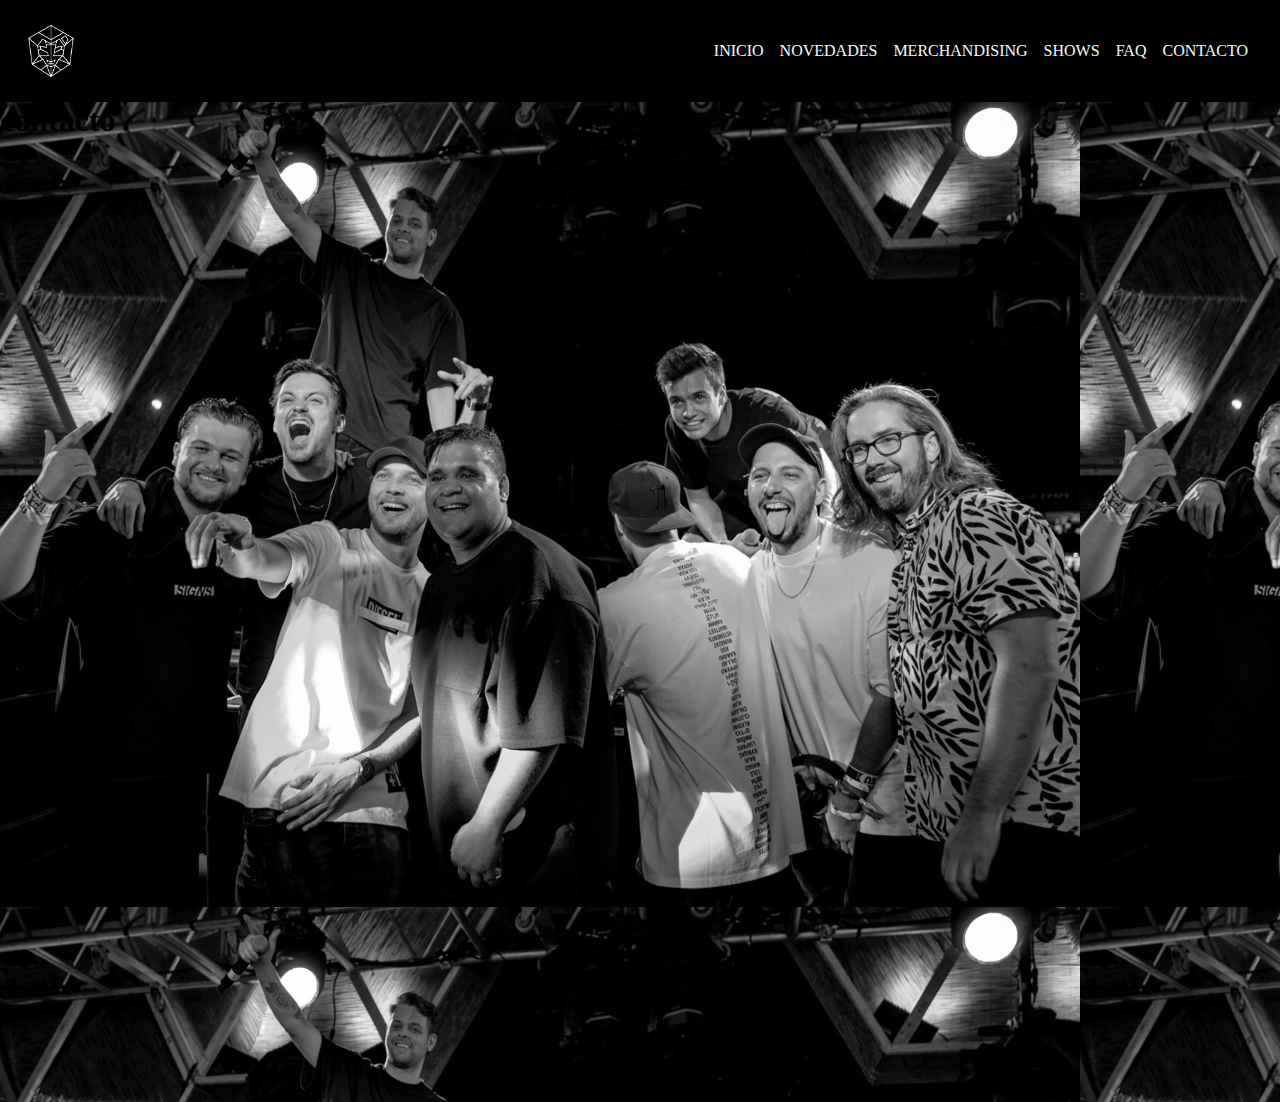
==== pages/contacto.html @ 9a101047 "Inicial version de mi proyecto coderhouse" ====
<link rel="stylesheet" href="../css/estilos.css">
<body>
<header class="header">
    <img src="../imagenes/stmp records logo.png" alt="logotipo stmp records" width="70" height="70">
    <nav class="nav">
        <ul class="nav_lista">
            <li><a class="nav-link" href="../index.html">Inicio</a></li>
            <li><a class="nav-link" href="../pages/novedades.html">novedades</a></li>
            <li><a class="nav-link" href="../pages/merchandising.html">merchandising</a></li>
            <li><a class="nav-link" href="../pages/shows.html">shows</a></li>
            <li><a class="nav-link" href="../pages/faq.html">FAQ</a></li>
            <li><a class="nav-link" href="../pages/contacto.html">contacto</a></li>
        </ul>
    </nav> 
</header>
<section class="seccion-contacto">
    <h1>contacto</h1>
</section>
</body>
---- css/estilos.css ----
*{
    padding: 0;
    margin: 0;
    box-sizing: border-box;
}
.header{
    display: flex;
    padding: 1rem;
    background-color: black;
    flex-direction: row;
    justify-content: space-between;
    align-items: center;
}
.nav{
padding: 1rem;
}
.nav_lista{
    display: flex;
    list-style: none;
    gap: 1rem;
}
.nav-link{
    color: azure;
    text-decoration: none;
    text-transform: uppercase;
}
.seccion-titulo{
    background-image: url(../imagenes/inicio.jpg);
    width: 100%;
    height: 1000px;
    display: flex;
    flex-direction: column;
    align-items: center;

}
.footer{
    display: flex;
    padding: 1rem;
    background-color: black;
}
.h1{
    padding-top: 5cm;
    text-transform: uppercase;
    color: black;
    font-size: 80px;
}
.h1-novedades{
    padding-top: 5cm;
    text-transform: uppercase;
    color: whitesmoke;
    font-size: 80px;
}
.subtitle{
    font-size: 30px;
    padding-top: 3cm;
    padding-bottom: 3cm;

}

.seccion-contacto{
    background-image: url(../imagenes/staff.jpg);
    width: 100%;
    height: 1000px;
}
.seccion-faq{
    background-image: url(../imagenes/inicio-3.jpg);
    width: 100%;
    height: 1000px;
}
.seccion-merchandising{
    background-image: url(../imagenes/inicio-2.jpg);
    width: 100%;
    height: 1000px;
    background-repeat: repeat-y;
    text-align: center;
}
.seccion-novedades{
    background-image: url(../imagenes/loosing-my-mind.jfif);
    width: 1550px;
    height: 1000px;
    text-align: center;
}
.seccion-shows{
    background-image: url(../imagenes/show1.jpg);
    width: 100%;
    height: 1000px;
}
.grids{
    border: 2px solid black;
    padding: 1rem;
    min-height: 200px;
    display: grid;
    grid-template-columns: repeat(4, 200px);
    column-gap: 50px;
    margin-left: 200px;
    margin-right: 200px;
    
}
.grid-hijo-1{
    background-color: gray;
    padding: 15px;
   position: relative;

}
.grid-hijo-2{
    background-color: gray;
    padding: 15px;
    position: relative;
}
.grid-hijo-3{
    background-color: gray;
    padding: 15px;
   position: relative;
}
.grid-hijo-4{
background-color: gray;
padding: 15px;
position: relative;
}
.grid-imagen{
    width: 100%;
    height: 100%;
    object-fit: cover;
}
.texto-grid{
    position: absolute;
    bottom: 0;
    left: 0;
    color: aliceblue;
    background-color: rgba(0, 0, 0, 0.5);
    padding: 0.5rem 4.55rem;
}
.boton{
    columns: white;
    background-color: black;
    margin-top: 3rem;
    text-transform: uppercase;
    margin-left: 12cm;
}
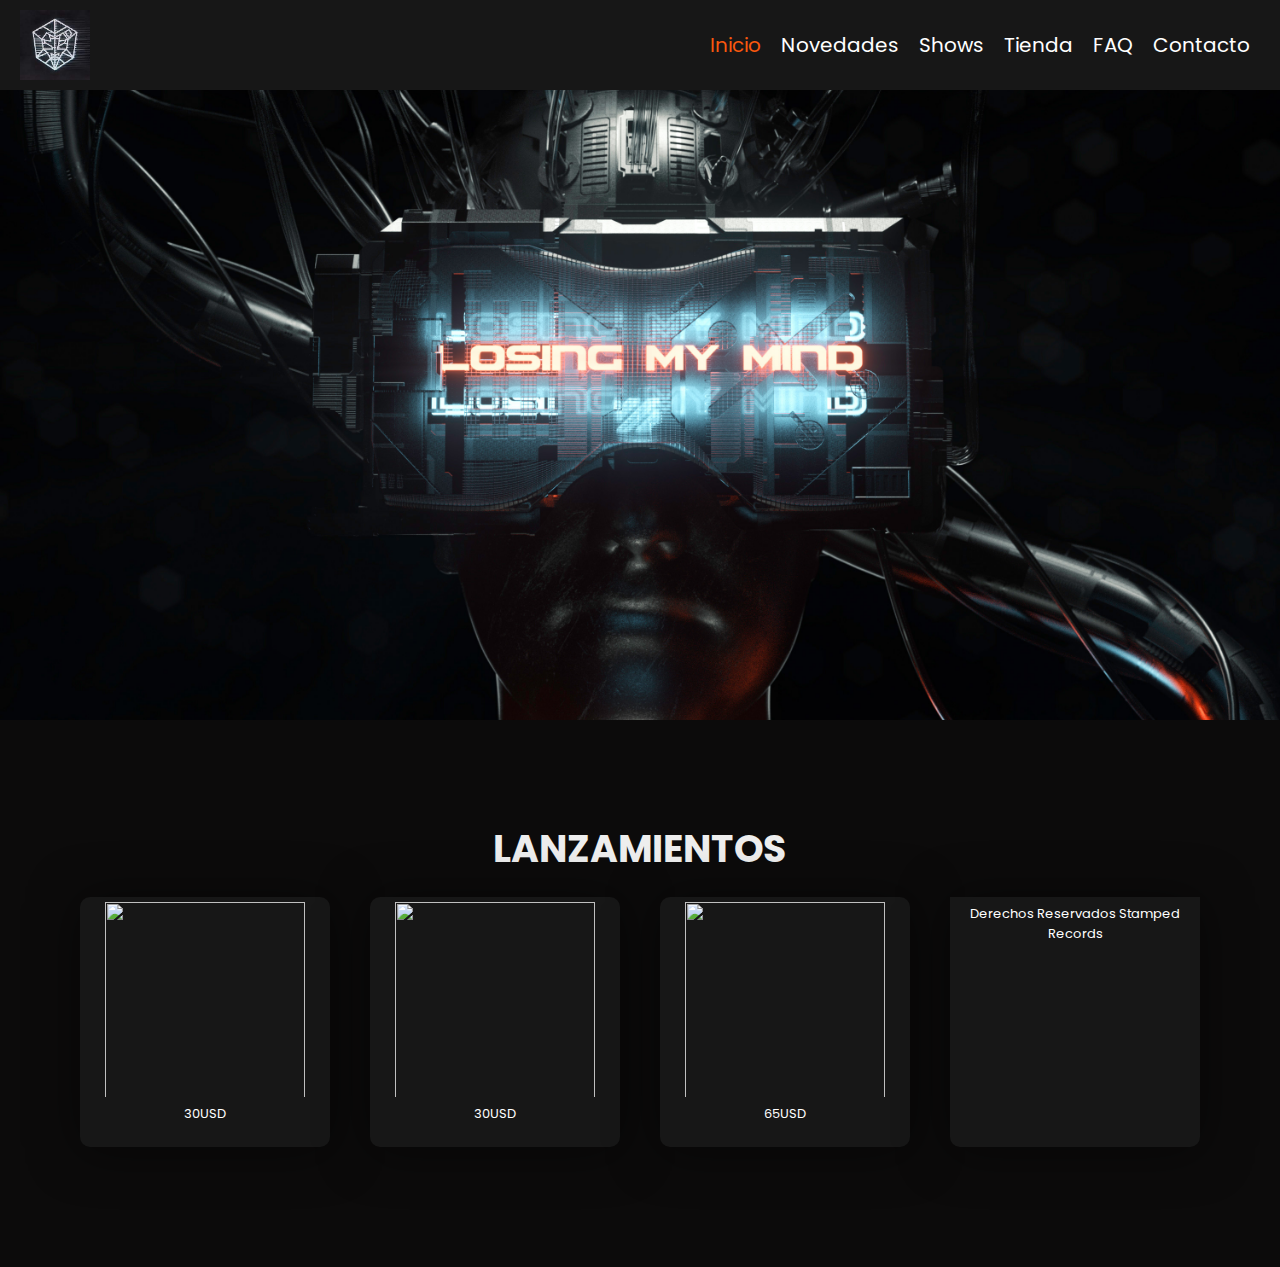
==== commit d09c73ee: "actualizacion del proyecto" ====
--- a/pages/contacto.html
+++ b/pages/contacto.html
@@ -1,19 +1,62 @@
-<link rel="stylesheet" href="../css/estilos.css">
+<link rel="stylesheet" href="../style.css">
+</head>
 <body>
-<header class="header">
-    <img src="../imagenes/stmp records logo.png" alt="logotipo stmp records" width="70" height="70">
-    <nav class="nav">
-        <ul class="nav_lista">
-            <li><a class="nav-link" href="../index.html">Inicio</a></li>
-            <li><a class="nav-link" href="../pages/novedades.html">novedades</a></li>
-            <li><a class="nav-link" href="../pages/merchandising.html">merchandising</a></li>
-            <li><a class="nav-link" href="../pages/shows.html">shows</a></li>
-            <li><a class="nav-link" href="../pages/faq.html">FAQ</a></li>
-            <li><a class="nav-link" href="../pages/contacto.html">contacto</a></li>
-        </ul>
-    </nav> 
-</header>
-<section class="seccion-contacto">
-    <h1>contacto</h1>
-</section>
-</body>+  
+    <header>
+        <a href="#" class="logo"><img src="../imagenes/logotipo.jfif" alt="logotipo stmp records" width="70" height="70"></a>
+
+        <nav class="navbar">
+            <ul>
+                <li><a href="../index.html" class="active">Inicio</a></li>
+                <li><a href="../pages/novedades.html" >novedades</a></li>
+                <li><a href="../pages/shows.html" >shows</a></li>
+                <li><a href="../pages/merchandising.html" >tienda</a></li>
+                <li><a href="../pages/faq.html" >FAQ</a></li>
+                <li><a href="../pages/contacto.html">Contacto</a></li>
+            </ul>
+            
+        </nav>
+        <div class="fas fa-bars"></div>
+    </header>
+
+    <section class="home-novedades" id="home">
+        <div class="content">
+            <h1>contacto</h1>
+        </div>
+    </section>
+
+
+    <section class="product" id="product">
+        <h1 class="titulo-prods">Lanzamientos</h1>
+
+
+        <div class="box-container">
+            
+            <div class="box">
+                
+                
+                <img class="producto" src="imagenes/merch11.webp"  width="200" height="200">
+                <p>30USD</p>
+            </div>
+
+            <div class="box">
+                <img class="producto" src="imagenes/merch1.jpg"  width="200" height="200">
+                <p>30USD </p>
+            </div>
+
+            <div class="box">
+                <img class="producto" src="imagenes/merch5.jpg"  width="200" height="200">
+                <p>65USD</p>
+            </div>
+
+            <div class="box">
+                
+                
+
+    <footer class="about" id="about">
+                <p class="derechos">Derechos reservados Stamped Records</p>
+            
+    </footer>
+
+</body>
+</html>--- a/style.css
+++ b/style.css
@@ -0,0 +1,428 @@
+@import url('https://fonts.googleapis.com/css2?family=Poppins:ital,wght@0,200;0,300;0,400;0,500;0,600;1,200;1,300;1,400&display=swap');
+
+* {
+    font-family: 'Poppins', sans-serif;
+    text-transform: capitalize;
+    text-decoration: none;
+    outline: none;
+    margin: 0;
+    padding: 0;
+    box-sizing: border-box;
+}
+
+*::selection {
+    background: #f9580e;
+    color: #fff;
+}
+
+html {
+    font-size: 62.5%;
+    overflow-x: hidden;
+}
+
+body {
+    background-color: #0c0b0b;
+}
+
+.heading {
+    font-size: 4rem;
+    color: #f9580e;
+    text-align: center;
+    padding: 6rem 1rem 0 0;
+    letter-spacing: .2rem;
+    font-weight: 600;
+}
+
+.title {
+    padding: 0 1rem;
+    font-size: 2rem;
+    text-align: center;
+    font-weight: 400;
+    color: #fff;
+}
+
+header {
+    width: 100%;
+    background: #171717;
+    position: fixed;
+    display: flex;
+    align-items: center;
+    justify-content: space-between;
+    padding: 1rem 2rem;
+    z-index: 1000;
+    transition: .2s;
+}
+header .navbar ul {
+    display: flex;
+    align-items: center;
+    justify-content: space-between;
+    list-style: none;
+}
+
+header .navbar ul li {
+    margin: 0 1rem;
+}
+
+header .navbar ul li a {
+    font-size: 2rem;
+    color: #fff;
+    transition: .2s;
+}
+
+header .navbar ul li .active,
+header .navbar ul li a:hover {
+    color: #f9580e;
+}
+
+
+header .logo {
+    font-size: 2.5rem;
+    color: #fff;
+    text-transform: uppercase;
+}
+
+header .fa-bars {
+    font-size: 3rem;
+    color: #f9580e;
+    cursor: pointer;
+    display: none;
+    transition: .2s;
+}
+
+.home {
+    min-height: 80vh;
+    background-image: url(imagenes/inicio.jpg);
+    background-size: cover;
+    background-position: center;
+    background-attachment: fixed;
+    z-index: 0;
+    overflow: hidden;
+    position: relative;
+}
+.home-novedades {
+    min-height: 80vh;
+    background-image: url(imagenes/loosing-my-mind.jfif);
+    background-size: cover;
+    background-position: center;
+    background-attachment: fixed;
+    z-index: 0;
+    overflow: hidden;
+    position: relative;
+}
+.home-merch {
+    min-height: 80vh;
+    background-image: url(imagenes/inicio-3.jpg);
+    background-size: cover;
+    background-position: center;
+    background-attachment: fixed;
+    z-index: 0;
+    overflow: hidden;
+    position: relative;
+}
+.home-faq {
+    min-height: 80vh;
+    background-image: url(imagenes/inicio-2.jpg);
+    background-size: cover;
+    background-position: center;
+    background-attachment: fixed;
+    z-index: 0;
+    overflow: hidden;
+    position: relative;
+}
+.home-contacto {
+    min-height: 80vh;
+    background-image: url(imagenes/staff.jpg);
+    background-size: cover;
+    background-position: center;
+    background-attachment: fixed;
+    z-index: 0;
+    overflow: hidden;
+    position: relative;
+}
+.home-shows {
+    min-height: 80vh;
+    background-image: url(imagenes/wall-ultra.jpg);
+    background-size: cover;
+    background-position: center;
+    background-attachment: fixed;
+    z-index: 0;
+    overflow: hidden;
+    position: relative;
+}
+
+.home .content {
+    display: flex;
+    align-items: center;
+    justify-content: center;
+    flex-flow: column;
+    padding-top: 25rem;
+    text-align: center;
+}
+
+.home .content h1 {
+    font-size: 5rem;
+    color: #fff;
+    padding: 0 1rem;
+    text-shadow: 0 .3rem .5rem rgba(0, 0, 0, .3);
+    text-transform: uppercase;
+}
+
+.home .content p {
+    font-size: 2rem;
+    color: #eee;
+    padding: 1rem 25rem;   
+}
+
+.home .content button {
+    height: 5rem;
+    width: 20rem;
+    border-radius: 1rem;
+    background: #f9580e;
+    color: #fff;
+    font-size: 2rem;
+    cursor: pointer;
+    transition: .2s;
+    box-shadow: 0 .3rem 1rem rgba(0, 0, 0, .3);
+    margin: 4rem 0;
+    border-color: #f9580e;
+}
+
+.home .content button:hover {
+    background: none;
+    border: .2rem solid #f9580e;
+}
+
+.product {
+    text-align: center;
+    margin: 100px 0;
+}
+
+.product .box-container {
+    display: flex;
+    justify-content: center;
+    flex-wrap: wrap;
+    text-align: center;
+}
+
+.product .box-container .box {
+    height: 25rem;
+    width: 25rem;
+    background: #171717;
+    text-align: center;
+    border-radius: 1rem;
+    box-shadow: 0 .3rem 5rem rgba(0, 0, 0, .5);
+    margin: 2rem;
+    cursor: pointer;
+}
+
+.product .box-container .box i{
+    height: 6rem;
+    width: 6rem;
+    line-height: 6rem;
+    text-align: center;
+    border-radius: 50%;
+    color: #fff;
+    background: #ffc246 ;
+    font-size: 3rem;
+    margin: 2rem 0;
+    transition: .2s;
+}
+
+.product .box-container .box h3 {
+    font-size: 2rem;
+    color: #f9580e;
+    transition: .2s;
+}
+
+.product .box-container .box p {
+    font-size: 1.3rem;
+    padding: .7rem 2rem;
+    color: #fff;
+}
+
+.product .box-container .box:hover i {
+    background: #f9580e;
+}
+
+.product .box-container .box:hover h3 {
+    color: #ffc246;
+}
+
+.product button {
+    height: 5rem;
+    width: 20rem;
+    border-radius: 1rem;
+    background: #f9580e;
+    color: #fff;
+    font-size: 2rem;
+    cursor: pointer;
+    transition: .2s;
+    box-shadow: 0 .3rem 1rem rgba(0, 0, 0, .3);
+    margin-top: 50px;
+}
+
+.product button:hover {
+    background: none;
+    border: .2rem solid #f9580e;
+}
+
+.about {
+    background: #171717;
+}
+
+.about .title {
+    margin-bottom: 3rem;
+}
+
+.about .row {
+    display: flex;
+    flex-direction: column;
+    justify-content: center;
+    align-items: center;
+    text-align: center;
+}
+
+.about .row .image img {
+    height: 30vh;
+    width: 50vw;
+    margin-left: 100px;
+}
+
+.about .row .content {
+    padding-left: 5rem;
+    margin: 5rem 0;
+}
+
+.about .row .content h3 {
+    font-size: 3rem;
+    color: #f9580e;
+}
+
+.about .row .content p {
+    font-size: 1.6rem;
+    color: #fff;
+    padding: 1rem 0;
+}
+
+.about .row .content button {
+    height: 5rem;
+    width: 17rem;
+    background: #f9580e;
+    color: #fff;
+    border-radius: 1rem;
+    box-shadow: 0 .3rem 1rem rgba(0, 0, 0, .3);
+    cursor: pointer;
+    font-size: 2rem;
+    transition: .2s;
+    margin-top: 2rem;
+}
+
+.about .row .content button:hover {
+    background: none;
+    border: .2rem solid #f9580e;
+}
+.producto{
+    padding-top: 5px;
+}
+.descripcion{
+    color: #eee;
+    font-size: 1.5rem;
+    padding-left: 6cm;
+}
+.staff{
+    padding-left: 12cm;
+}
+.titulo-prods{
+    color: #eee;
+    font-size: 1cm;
+    text-transform: uppercase;
+
+}
+.derechos{
+    color: darkgray;
+}
+
+
+
+
+
+
+@media (max-width: 768px) {
+    
+    html {
+        font-size: 55%;
+    }
+
+    header .fa-bars {
+        display: block;
+    }
+
+    header .navbar {
+        position: fixed;
+        top: -100rem;
+        left: 0;
+        width: 100%;
+        background: #171717;
+        border-radius: 1rem;
+        opacity: 0;
+        transition: .2s linear;
+    }
+
+    header .navbar ul {
+        flex-flow: column;
+        padding: 2rem 0;
+    }
+
+    header .navbar ul li {
+        margin: 1rem 0;
+        width: 100%;
+        text-align: center;
+    }
+
+    header .navbar ul li a {
+        font-size: 3rem;
+        display: block;
+    }
+
+    header .nav-toggle {
+        top:5.5rem;
+        opacity: 1;
+    }
+
+    .home .content p {
+        padding: 1.5rem 2rem;
+    }
+
+    .about .row {
+        flex-direction: column-reverse;
+    }
+
+    .about .row .image img {
+        height: 30vh;
+        width: 90vw;
+    }
+
+    .about .row .content {
+        padding: 0 2.5rem;
+    }
+
+    .course .box-container {
+        width: 100%;
+    }
+
+    .contact .row {
+        flex-flow: column;
+    }
+
+    .contact .row .form-container {
+        width: 90%;
+        padding: 0;
+    }
+
+
+
+}
+
+
+
+
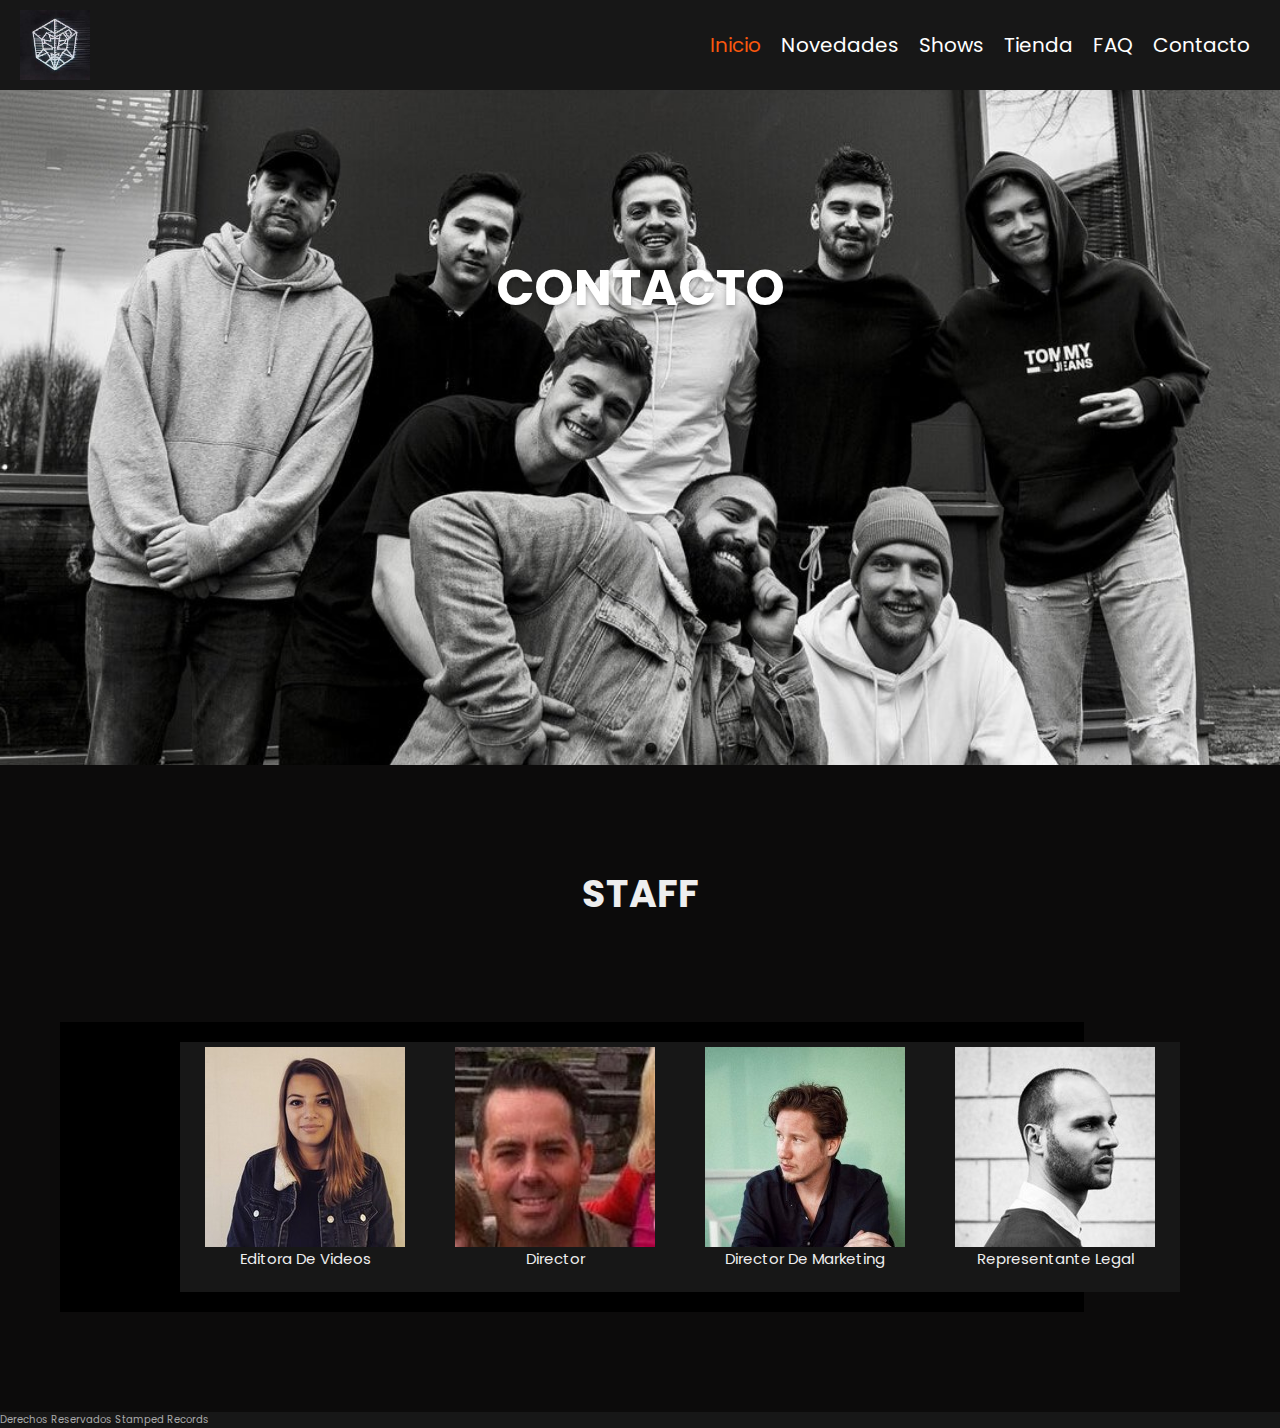
==== commit b760bcf3: "Actualizacion del proyecto" ====
--- a/pages/contacto.html
+++ b/pages/contacto.html
@@ -19,7 +19,7 @@
         <div class="fas fa-bars"></div>
     </header>
 
-    <section class="home-novedades" id="home">
+    <section class="home contacto" id="home">
         <div class="content">
             <h1>contacto</h1>
         </div>
@@ -27,29 +27,21 @@
 
 
     <section class="product" id="product">
-        <h1 class="titulo-prods">Lanzamientos</h1>
+        <h1 class="titulo-prods">Staff</h1>
+    </section>
+    <section class="product" id="product">
 
-
-        <div class="box-container">
-            
-            <div class="box">
-                
-                
-                <img class="producto" src="imagenes/merch11.webp"  width="200" height="200">
-                <p>30USD</p>
-            </div>
-
-            <div class="box">
-                <img class="producto" src="imagenes/merch1.jpg"  width="200" height="200">
-                <p>30USD </p>
-            </div>
-
-            <div class="box">
-                <img class="producto" src="imagenes/merch5.jpg"  width="200" height="200">
-                <p>65USD</p>
-            </div>
-
-            <div class="box">
+        <div class="grid">
+        <div class="grid-hijo"><img src="../imagenes/editora.jpg" width="200" height="200">
+        <p class="ct">editora de videos</p>
+        </div>
+        <div class="grid-hijo"><img src="../imagenes/head.jpg" width="200" height="200"><p class="ct">director</p>
+    </div>
+        <div class="grid-hijo"><img src="../imagenes/marketing.jpg" width="200" height="200">
+        <p class="ct">director de marketing</p></div>
+        <div class="grid-hijo"><img src="../imagenes/manager.jpg" width="200" height="200"><p class="ct">representante legal</p></div>
+        </div>
+    </section>
                 
                 
 
--- a/style.css
+++ b/style.css
@@ -90,7 +90,7 @@
 }
 
 .home {
-    min-height: 80vh;
+    min-height: 90vh;
     background-image: url(imagenes/inicio.jpg);
     background-size: cover;
     background-position: center;
@@ -99,9 +99,9 @@
     overflow: hidden;
     position: relative;
 }
-.home-novedades {
-    min-height: 80vh;
-    background-image: url(imagenes/loosing-my-mind.jfif);
+.novedades {
+    min-height: 90vh;
+    background-image: url(imagenes/stmpd-recop.jpg);
     background-size: cover;
     background-position: center;
     background-attachment: fixed;
@@ -109,9 +109,9 @@
     overflow: hidden;
     position: relative;
 }
-.home-merch {
+.merch {
     min-height: 80vh;
-    background-image: url(imagenes/inicio-3.jpg);
+    background-image: url(imagenes/buzo.stmpd.jpg);
     background-size: cover;
     background-position: center;
     background-attachment: fixed;
@@ -119,9 +119,9 @@
     overflow: hidden;
     position: relative;
 }
-.home-faq {
-    min-height: 80vh;
-    background-image: url(imagenes/inicio-2.jpg);
+.faq {
+    min-height: 90vh;
+    background-image: url(imagenes/omnia1.jpg);
     background-size: cover;
     background-position: center;
     background-attachment: fixed;
@@ -129,9 +129,9 @@
     overflow: hidden;
     position: relative;
 }
-.home-contacto {
-    min-height: 80vh;
-    background-image: url(imagenes/staff.jpg);
+.contacto {
+    min-height: 85vh;
+    background-image: url(imagenes/staff-2.jpg);
     background-size: cover;
     background-position: center;
     background-attachment: fixed;
@@ -139,9 +139,9 @@
     overflow: hidden;
     position: relative;
 }
-.home-shows {
-    min-height: 80vh;
-    background-image: url(imagenes/wall-ultra.jpg);
+.shows {
+    min-height: 90vh;
+    background-image: url(imagenes/inicio-3.jpg);
     background-size: cover;
     background-position: center;
     background-attachment: fixed;
@@ -342,10 +342,95 @@
     color: darkgray;
 }
 
-
-
-
-
+.grid{
+    display: grid;
+    width: 80%;
+    margin: 0;
+    margin-left: 60px;
+    background-color: black;
+    padding: 20px;
+    grid-template-columns: repeat(4, 250px);
+    justify-content: center;
+    justify-content: space-between;
+    padding-left: 120px;
+    
+    
+
+}
+.grid-hijo{
+    background-color: #171717;
+    padding: 5px;
+    width: 250px;
+    height: 250px;
+    border: 4px;
+    text-align: center;
+    font-size: 3rem;
+    color: #eee;
+    
+}
+.grid-show{
+    display: grid;
+    width: 90%;
+    grid-template-columns: 95%;
+    grid-template-rows: repeat(9, auto);
+    margin: 10px;
+    background-color: #171717;
+    justify-content: center;
+}
+.ghijo-show{
+    height: 600px;
+    margin: 1cm;
+}
+.title-show{
+    text-transform: uppercase;
+    text-decoration: underline;
+    border: 5px;
+    text-align: center;
+    font-size: 3rem;
+    color: whitesmoke
+}
+.mg{
+    min-height: 50hv;
+    background-image: url(imagenes/mg.jpg);
+    background-size: cover;
+}
+.a21{
+    background-image: url(imagenes/area21\,2.jpg);
+}
+.db{
+    background-image: url(imagenes/db-3.jpeg);
+    color: #0c0b0b;
+}
+.bl{
+    background-image: url(imagenes/bl.jpg);
+}
+.bc{
+    background-image: url(imagenes/bc.jpeg);
+}
+.ms{
+    background-image: url(imagenes/ms.jpg);
+}
+.jm{
+background-image: url(imagenes/jm.jpg.crdownload);
+}
+.loop{
+background-image: url(imagenes/loop.jpg);
+}
+.jj{
+background-image: url(imagenes/jj.jpg);
+}
+.faqq{
+    background-image: url(imagenes/staff.jpg);
+}
+.fechas{
+    color: aliceblue;
+    text-decoration: none;
+    font-size: 2rem;
+
+}
+.ct{
+    font-size: 1.5rem;
+}
 
 @media (max-width: 768px) {
     
